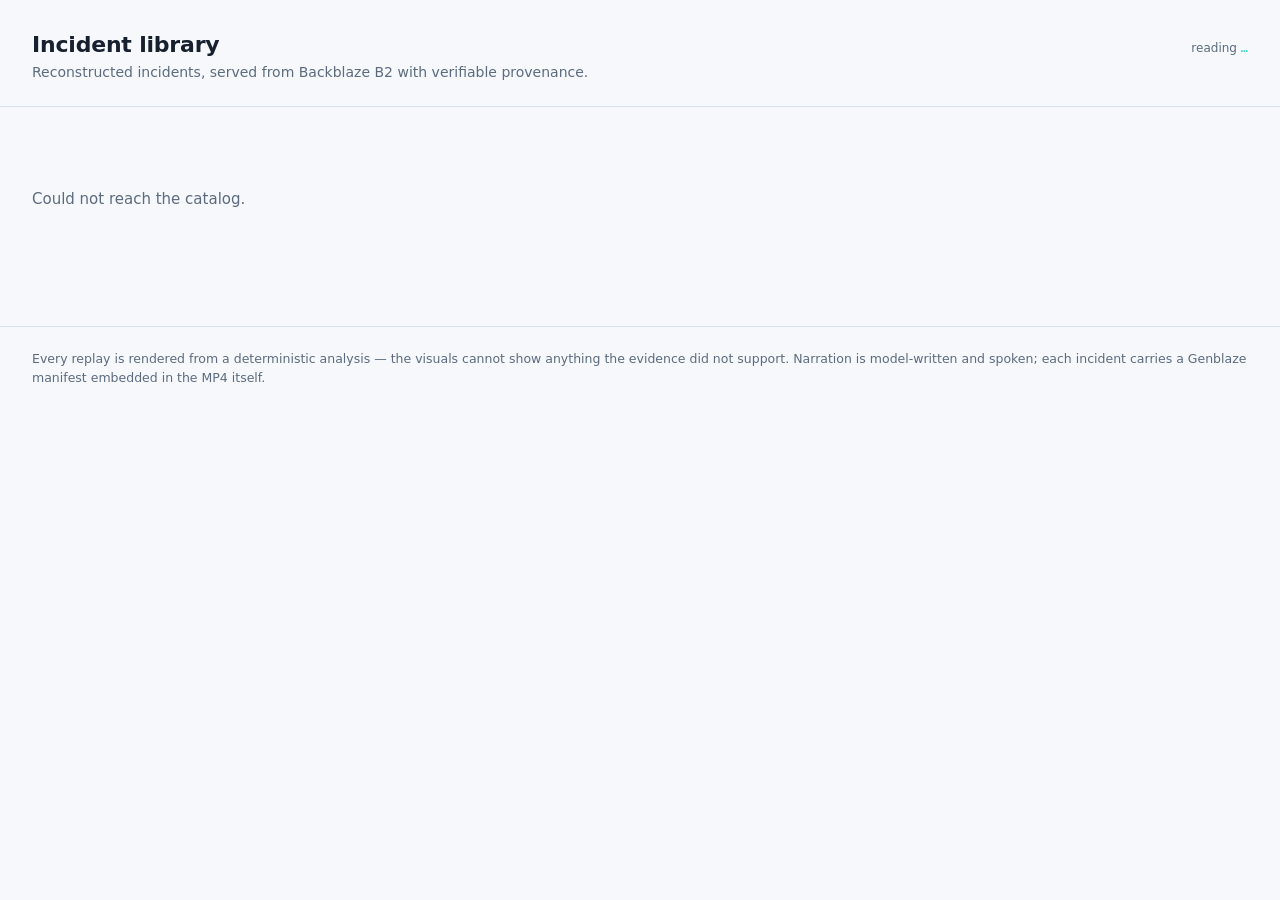
==== src/incidentlens/static/gallery.html @ 08417c9d "Serve the B2 incident library from the hosted app api.py exposed the analysis engine but nothing abo" ====
<!doctype html>
<html lang="en">
<head>
<meta charset="utf-8">
<meta name="viewport" content="width=device-width, initial-scale=1">
<title>IncidentLens — incident library</title>
<style>
  :root {
    --bg: #0b0f16; --panel: #131a26; --panel-2: #1a2330; --line: #263243;
    --text: #e6edf6; --dim: #8b9bb0; --accent: #37d7c2; --warn: #f0b429;
    --crit: #f2603c; --ok: #4ec9a5;
  }
  * { box-sizing: border-box; }
  body {
    margin: 0; background: var(--bg); color: var(--text);
    font: 15px/1.55 ui-sans-serif, system-ui, -apple-system, "Segoe UI", sans-serif;
  }
  code, .mono { font-family: ui-monospace, SFMono-Regular, Menlo, monospace; }
  header {
    padding: 28px 32px 22px; border-bottom: 1px solid var(--line);
    display: flex; flex-wrap: wrap; gap: 16px; align-items: baseline;
  }
  h1 { margin: 0; font-size: 22px; letter-spacing: -0.2px; }
  header p { margin: 0; color: var(--dim); font-size: 14px; }
  .src { margin-left: auto; font-size: 12px; color: var(--dim); }
  .src code { color: var(--accent); }
  main { padding: 26px 32px 60px; max-width: 1180px; }
  h2 { font-size: 13px; text-transform: uppercase; letter-spacing: 0.12em;
       color: var(--dim); margin: 30px 0 14px; font-weight: 600; }
  .grid { display: grid; gap: 18px; grid-template-columns: repeat(auto-fill, minmax(330px, 1fr)); }
  .card {
    background: var(--panel); border: 1px solid var(--line); border-radius: 10px;
    overflow: hidden; display: flex; flex-direction: column;
  }
  .card img, .card video { width: 100%; aspect-ratio: 16/9; object-fit: cover;
                            display: block; background: #000; cursor: pointer; }
  .card .body { padding: 14px 16px 16px; display: flex; flex-direction: column; gap: 9px; }
  .card h3 { margin: 0; font-size: 15px; }
  .lands { font-size: 12.5px; color: var(--accent); word-break: break-all; }
  .facts { display: flex; flex-wrap: wrap; gap: 6px; }
  .chip {
    font-size: 11px; padding: 2px 8px; border-radius: 999px;
    background: var(--panel-2); border: 1px solid var(--line); color: var(--dim);
  }
  .chip.confirmed { color: var(--ok); border-color: #23503f; }
  .chip.inferred  { color: var(--warn); border-color: #4d3b12; }
  .chip.unknown   { color: var(--dim); border-style: dashed; }
  .row { display: flex; gap: 8px; flex-wrap: wrap; margin-top: 2px; }
  button, a.btn {
    font: inherit; font-size: 12.5px; padding: 5px 11px; border-radius: 6px;
    background: var(--panel-2); color: var(--text); border: 1px solid var(--line);
    cursor: pointer; text-decoration: none;
  }
  button:hover, a.btn:hover { border-color: var(--accent); color: var(--accent); }
  .prov {
    margin-top: 4px; padding: 11px 12px; border-radius: 8px; background: #0e141d;
    border: 1px solid var(--line); font-size: 12px; display: none;
  }
  .prov.open { display: block; }
  .prov dl { margin: 0; display: grid; grid-template-columns: auto 1fr; gap: 3px 12px; }
  .prov dt { color: var(--dim); }
  .prov dd { margin: 0; word-break: break-all; }
  .empty { color: var(--dim); padding: 40px 0; }
  footer { padding: 22px 32px; border-top: 1px solid var(--line);
           color: var(--dim); font-size: 12.5px; }
  @media (prefers-color-scheme: light) {
    :root { --bg:#f6f8fb; --panel:#fff; --panel-2:#eef2f7; --line:#d7dfea;
            --text:#16202e; --dim:#5c6b7f; }
  }
</style>
</head>
<body>
<header>
  <div>
    <h1>Incident library</h1>
    <p>Reconstructed incidents, served from Backblaze B2 with verifiable provenance.</p>
  </div>
  <div class="src">reading <code id="src">…</code></div>
</header>

<main>
  <div id="out"><p class="empty">Loading the catalog from Backblaze B2…</p></div>
</main>

<footer>
  Every replay is rendered from a deterministic analysis — the visuals cannot show
  anything the evidence did not support. Narration is model-written and spoken;
  each incident carries a Genblaze manifest embedded in the MP4 itself.
</footer>

<script>
const $ = (id) => document.getElementById(id);

function chip(text, cls) {
  const s = document.createElement('span');
  s.className = 'chip' + (cls ? ' ' + cls : '');
  s.textContent = text;
  return s;
}

function card(inc) {
  const el = document.createElement('article');
  el.className = 'card';

  const img = document.createElement('img');
  img.loading = 'lazy';
  img.alt = inc.title || inc.prefix;
  img.src = inc.poster_url;
  img.onclick = () => {
    const v = document.createElement('video');
    v.src = inc.video_url; v.controls = true; v.autoplay = true; v.preload = 'metadata';
    img.replaceWith(v);
  };
  el.appendChild(img);

  const body = document.createElement('div');
  body.className = 'body';

  const h = document.createElement('h3');
  h.textContent = inc.prefix.split('/').pop().replace(/-/g, ' ');
  body.appendChild(h);

  if (inc.failing_symbol || inc.failing_module) {
    const l = document.createElement('div');
    l.className = 'lands mono';
    l.textContent = '↳ ' + (inc.failing_symbol || inc.failing_module);
    body.appendChild(l);
  }

  const facts = document.createElement('div');
  facts.className = 'facts';
  if (inc.evidence_count != null) facts.appendChild(chip(inc.evidence_count + ' evidence'));
  if (inc.blast_radius != null)   facts.appendChild(chip('blast radius ' + inc.blast_radius));
  if (inc.missing_evidence_count) facts.appendChild(chip(inc.missing_evidence_count + ' gaps'));
  (inc.hypothesis_statuses || []).forEach((s) => facts.appendChild(chip(s, s)));
  body.appendChild(facts);

  const row = document.createElement('div');
  row.className = 'row';
  const prov = document.createElement('div');
  prov.className = 'prov';

  const pbtn = document.createElement('button');
  pbtn.textContent = 'Verify provenance';
  pbtn.onclick = async () => {
    prov.classList.toggle('open');
    if (prov.dataset.loaded) return;
    prov.textContent = 'Reading Genblaze manifests from B2…';
    try {
      const r = await fetch('/api/v1/incidents/' + encodeURI(inc.prefix) + '/provenance');
      const d = await r.json();
      prov.textContent = '';
      for (const [kind, p] of Object.entries(d.provenance || {})) {
        const dl = document.createElement('dl');
        const add = (k, v) => {
          const dt = document.createElement('dt'); dt.textContent = k;
          const dd = document.createElement('dd'); dd.className = 'mono'; dd.textContent = v;
          dl.append(dt, dd);
        };
        add(kind + ' steps', p.step_count);
        if (p.providers?.length)  add('provider', p.providers.join(', '));
        if (p.models?.length)     add('model', p.models.join(', '));
        if (p.modalities?.length) add('modality', p.modalities.join(', '));
        if (p.step_types?.length) add('step type', p.step_types.join(', '));
        if (p.canonical_hash)     add('canonical hash', p.canonical_hash);
        prov.appendChild(dl);
        const hr = document.createElement('div'); hr.style.height = '8px';
        prov.appendChild(hr);
      }
      prov.dataset.loaded = '1';
    } catch (e) {
      prov.textContent = 'Could not read the manifests.';
    }
  };
  row.appendChild(pbtn);

  const links = [
    ['briefing.md', 'Briefing'],
    ['analysis.json', 'Analysis'],
    ['code-graph.mmd', 'Call graph'],
  ];
  links.forEach(([f, label]) => {
    if (!inc.files || !inc.files[f]) return;
    const a = document.createElement('a');
    a.className = 'btn'; a.href = inc.files[f]; a.target = '_blank'; a.textContent = label;
    row.appendChild(a);
  });

  body.appendChild(row);
  body.appendChild(prov);
  el.appendChild(body);
  return el;
}

async function load() {
  try {
    const r = await fetch('/api/v1/incidents');
    const d = await r.json();
    $('src').textContent = (d.source || '').replace(/^https?:\/\//, '');
    const out = $('out');
    out.textContent = '';
    if (!d.count) {
      out.innerHTML = '<p class="empty">No incidents published to object storage yet.</p>';
      return;
    }
    const series = d.incidents.filter((i) => i.prefix.startsWith('Hary_'));
    const others = d.incidents.filter((i) => !i.prefix.startsWith('Hary_'));
    const section = (title, list) => {
      if (!list.length) return;
      const h = document.createElement('h2'); h.textContent = title;
      const g = document.createElement('div'); g.className = 'grid';
      list.forEach((i) => g.appendChild(card(i)));
      out.append(h, g);
    };
    section('One platform, ' + series.length + ' failures', series);
    section('Other architectures', others);
  } catch (e) {
    $('out').innerHTML = '<p class="empty">Could not reach the catalog.</p>';
  }
}
load();
</script>
</body>
</html>
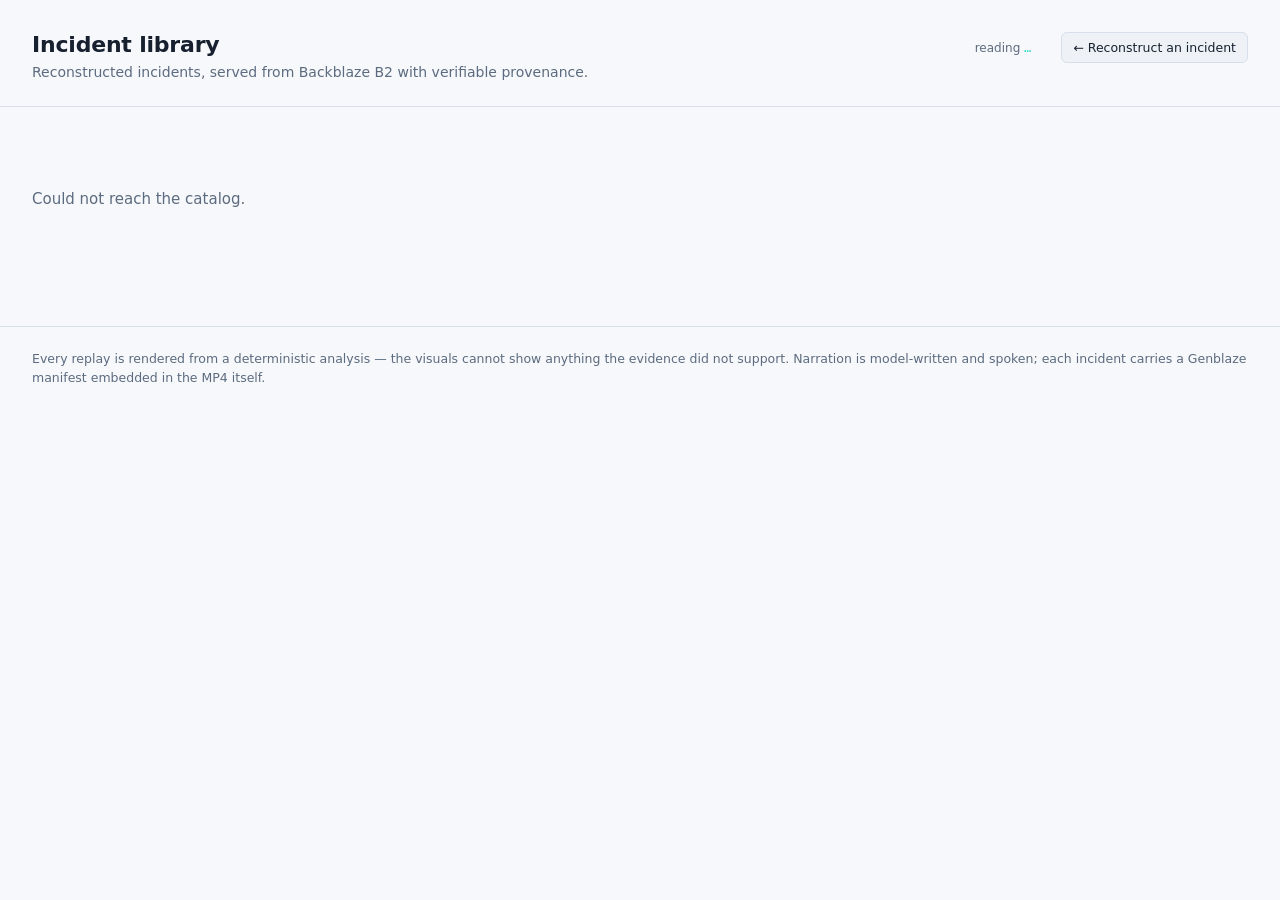
==== commit 60ed0b17: "Link the B2 incident library from the home page The gallery shipped unlinked, so the narrated replay" ====
--- a/src/incidentlens/static/gallery.html
+++ b/src/incidentlens/static/gallery.html
@@ -76,6 +76,7 @@
     <p>Reconstructed incidents, served from Backblaze B2 with verifiable provenance.</p>
   </div>
   <div class="src">reading <code id="src">…</code></div>
+  <a href="/" class="btn" style="margin-left:14px">← Reconstruct an incident</a>
 </header>
 
 <main>
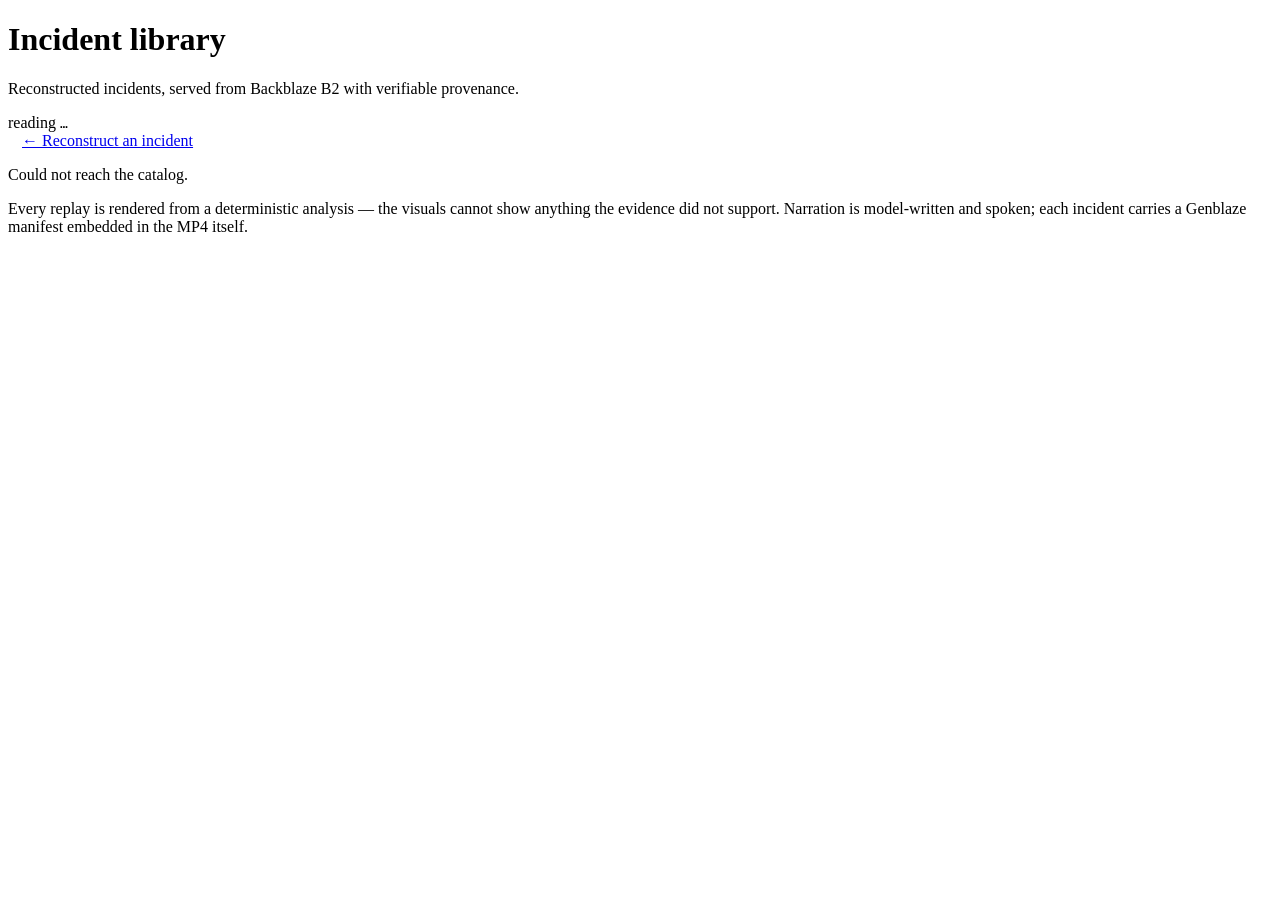
==== commit 7c7075f0: "Rebuild the interface as one design system Two pages had two different looks, and a class collision " ====
--- a/src/incidentlens/static/gallery.html
+++ b/src/incidentlens/static/gallery.html
@@ -4,73 +4,10 @@
 <meta charset="utf-8">
 <meta name="viewport" content="width=device-width, initial-scale=1">
 <title>IncidentLens — incident library</title>
-<style>
-  :root {
-    --bg: #0b0f16; --panel: #131a26; --panel-2: #1a2330; --line: #263243;
-    --text: #e6edf6; --dim: #8b9bb0; --accent: #37d7c2; --warn: #f0b429;
-    --crit: #f2603c; --ok: #4ec9a5;
-  }
-  * { box-sizing: border-box; }
-  body {
-    margin: 0; background: var(--bg); color: var(--text);
-    font: 15px/1.55 ui-sans-serif, system-ui, -apple-system, "Segoe UI", sans-serif;
-  }
-  code, .mono { font-family: ui-monospace, SFMono-Regular, Menlo, monospace; }
-  header {
-    padding: 28px 32px 22px; border-bottom: 1px solid var(--line);
-    display: flex; flex-wrap: wrap; gap: 16px; align-items: baseline;
-  }
-  h1 { margin: 0; font-size: 22px; letter-spacing: -0.2px; }
-  header p { margin: 0; color: var(--dim); font-size: 14px; }
-  .src { margin-left: auto; font-size: 12px; color: var(--dim); }
-  .src code { color: var(--accent); }
-  main { padding: 26px 32px 60px; max-width: 1180px; }
-  h2 { font-size: 13px; text-transform: uppercase; letter-spacing: 0.12em;
-       color: var(--dim); margin: 30px 0 14px; font-weight: 600; }
-  .grid { display: grid; gap: 18px; grid-template-columns: repeat(auto-fill, minmax(330px, 1fr)); }
-  .card {
-    background: var(--panel); border: 1px solid var(--line); border-radius: 10px;
-    overflow: hidden; display: flex; flex-direction: column;
-  }
-  .card img, .card video { width: 100%; aspect-ratio: 16/9; object-fit: cover;
-                            display: block; background: #000; cursor: pointer; }
-  .card .body { padding: 14px 16px 16px; display: flex; flex-direction: column; gap: 9px; }
-  .card h3 { margin: 0; font-size: 15px; }
-  .lands { font-size: 12.5px; color: var(--accent); word-break: break-all; }
-  .facts { display: flex; flex-wrap: wrap; gap: 6px; }
-  .chip {
-    font-size: 11px; padding: 2px 8px; border-radius: 999px;
-    background: var(--panel-2); border: 1px solid var(--line); color: var(--dim);
-  }
-  .chip.confirmed { color: var(--ok); border-color: #23503f; }
-  .chip.inferred  { color: var(--warn); border-color: #4d3b12; }
-  .chip.unknown   { color: var(--dim); border-style: dashed; }
-  .row { display: flex; gap: 8px; flex-wrap: wrap; margin-top: 2px; }
-  button, a.btn {
-    font: inherit; font-size: 12.5px; padding: 5px 11px; border-radius: 6px;
-    background: var(--panel-2); color: var(--text); border: 1px solid var(--line);
-    cursor: pointer; text-decoration: none;
-  }
-  button:hover, a.btn:hover { border-color: var(--accent); color: var(--accent); }
-  .prov {
-    margin-top: 4px; padding: 11px 12px; border-radius: 8px; background: #0e141d;
-    border: 1px solid var(--line); font-size: 12px; display: none;
-  }
-  .prov.open { display: block; }
-  .prov dl { margin: 0; display: grid; grid-template-columns: auto 1fr; gap: 3px 12px; }
-  .prov dt { color: var(--dim); }
-  .prov dd { margin: 0; word-break: break-all; }
-  .empty { color: var(--dim); padding: 40px 0; }
-  footer { padding: 22px 32px; border-top: 1px solid var(--line);
-           color: var(--dim); font-size: 12.5px; }
-  @media (prefers-color-scheme: light) {
-    :root { --bg:#f6f8fb; --panel:#fff; --panel-2:#eef2f7; --line:#d7dfea;
-            --text:#16202e; --dim:#5c6b7f; }
-  }
-</style>
+<link rel="stylesheet" href="/static/styles.css">
 </head>
 <body>
-<header>
+<header class="library-head">
   <div>
     <h1>Incident library</h1>
     <p>Reconstructed incidents, served from Backblaze B2 with verifiable provenance.</p>
@@ -80,10 +17,10 @@
 </header>
 
 <main>
-  <div id="out"><p class="empty">Loading the catalog from Backblaze B2…</p></div>
+  <div id="out" class="lib-out"><p class="empty">Loading the catalog from Backblaze B2…</p></div>
 </main>
 
-<footer>
+<footer class="library-foot">
   Every replay is rendered from a deterministic analysis — the visuals cannot show
   anything the evidence did not support. Narration is model-written and spoken;
   each incident carries a Genblaze manifest embedded in the MP4 itself.
@@ -91,6 +28,15 @@
 
 <script>
 const $ = (id) => document.getElementById(id);
+
+function prettyName(prefix) {
+  // "Hary_Part1-Gateway-Auth-Rejection" -> "Part 1 \u00b7 Gateway Auth Rejection"
+  // "Other-Architectures/Cache-Stampede" -> "Cache Stampede"
+  const leaf = prefix.split('/').pop();
+  const m = leaf.match(/^([A-Za-z]+)_Part(\d+)-(.+)$/);
+  if (m) return `Part ${m[2]} \u00b7 ${m[3].replace(/-/g, ' ')}`;
+  return leaf.replace(/[-_]/g, ' ');
+}
 
 function chip(text, cls) {
   const s = document.createElement('span');
@@ -118,7 +64,7 @@
   body.className = 'body';
 
   const h = document.createElement('h3');
-  h.textContent = inc.prefix.split('/').pop().replace(/-/g, ' ');
+  h.textContent = prettyName(inc.prefix);
   body.appendChild(h);
 
   if (inc.failing_symbol || inc.failing_module) {
@@ -208,7 +154,7 @@
     const others = d.incidents.filter((i) => !i.prefix.startsWith('Hary_'));
     const section = (title, list) => {
       if (!list.length) return;
-      const h = document.createElement('h2'); h.textContent = title;
+      const h = document.createElement('h2'); h.className = 'section-label'; h.textContent = title;
       const g = document.createElement('div'); g.className = 'grid';
       list.forEach((i) => g.appendChild(card(i)));
       out.append(h, g);
